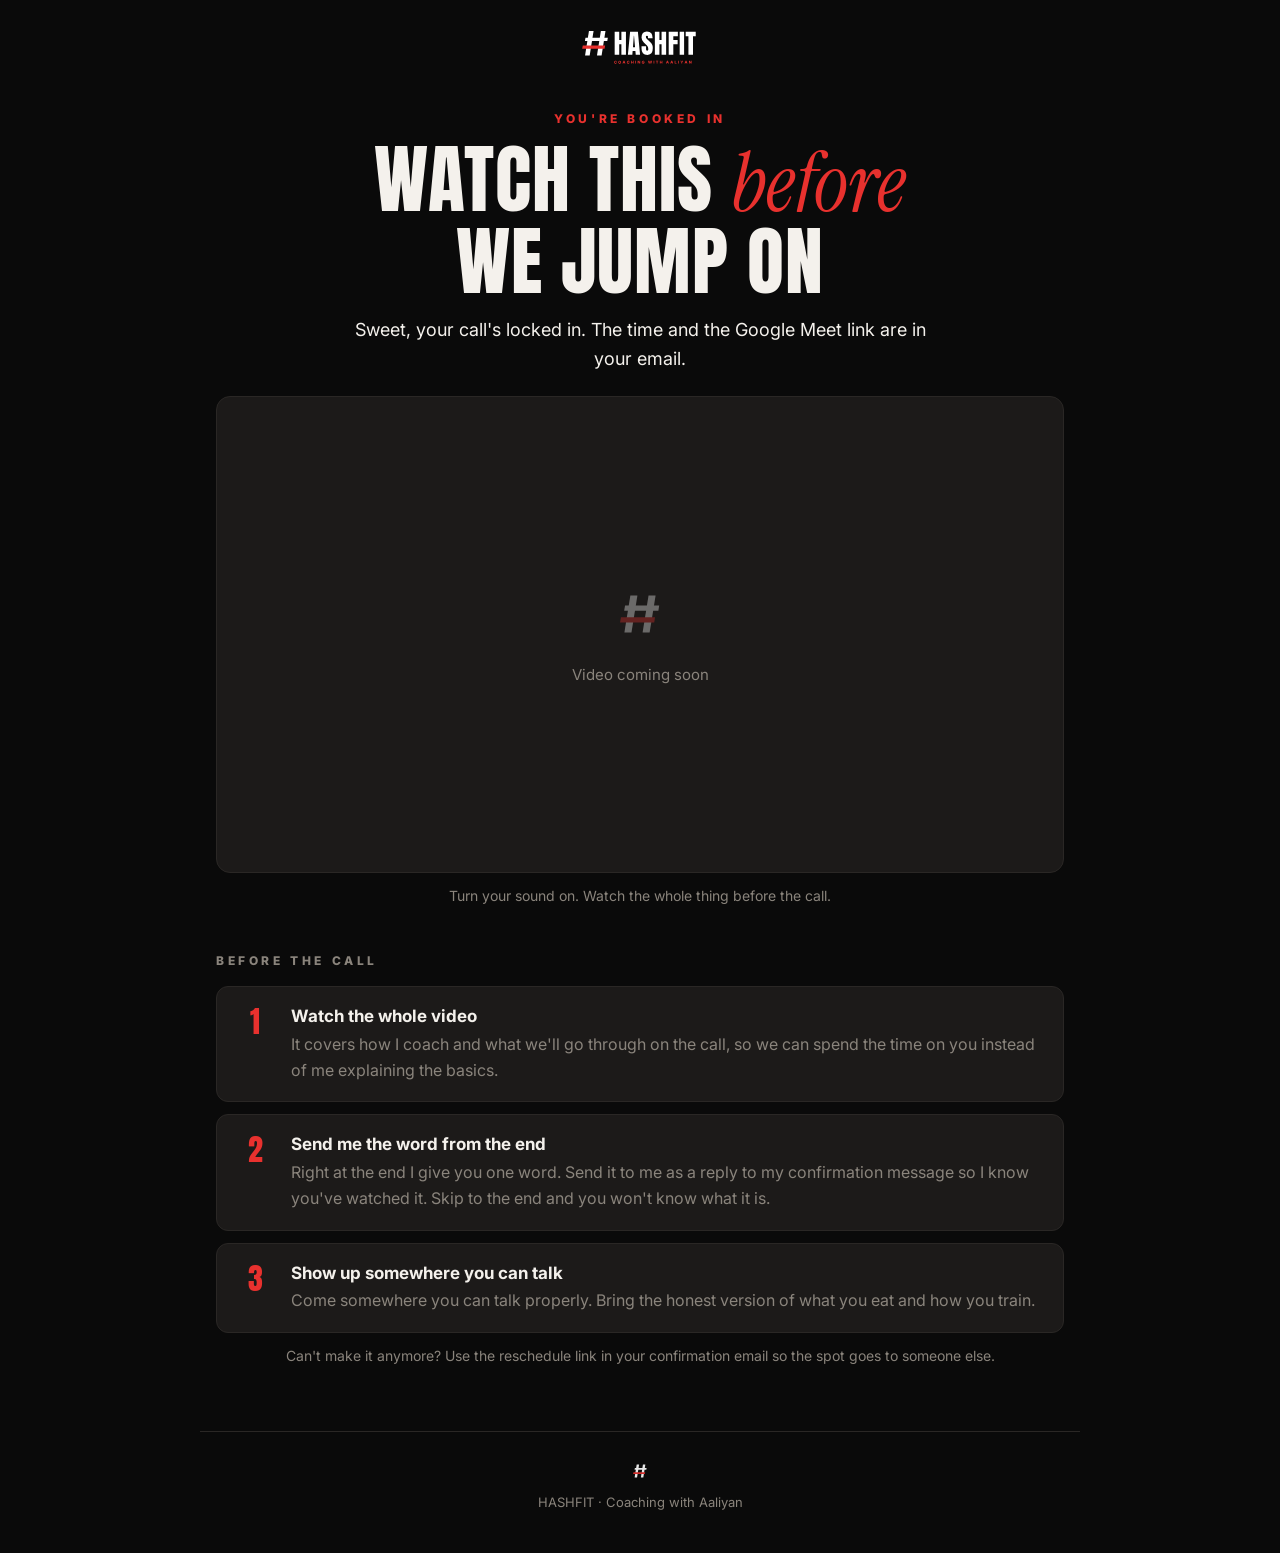
==== apply-site/precall/index.html @ dd2314cb "Add pre-call and VSL pages for the apply site Pre-call page greets people by name and call time from" ====
<!doctype html>
<html lang="en">
<head>
  <meta charset="utf-8">
  <meta name="viewport" content="width=device-width, initial-scale=1">
  <title>You're Booked In | HASHFIT</title>
  <meta name="description" content="Your call with Aaliyan is booked. Watch this before we jump on.">
  <meta name="robots" content="noindex">
  <meta name="theme-color" content="#0A0A0A">
  <link rel="icon" type="image/svg+xml" href="../assets/mark.svg">
  <link rel="apple-touch-icon" href="../assets/mark.png">
  <link rel="preconnect" href="https://fonts.googleapis.com">
  <link rel="preconnect" href="https://fonts.gstatic.com" crossorigin>
  <link href="https://fonts.googleapis.com/css2?family=Anton&family=Inter:wght@400;500;700;800&family=Instrument+Serif:ital@1&display=swap" rel="stylesheet">
  <link rel="stylesheet" href="../assets/site.css">
</head>
<body>

  <!-- ======================================================
       EDIT THESE THREE LINES. That's all you need to touch.
       ====================================================== -->
  <script>
    var PAGE = {
      // Paste your pre-call video link between the quotes
      // (YouTube unlisted, Vimeo, Loom, Wistia or Google Drive all work)
      videoUrl: "",

      // true if you filmed it upright on your phone, false if it's landscape
      vertical: false,

      // Where they send you the word from the end of the video
      replyTo: "as a reply to my confirmation message"
    };
  </script>

  <header class="wrap top">
    <img src="../assets/logo.svg" alt="HASHFIT">
  </header>

  <main class="wrap">
    <section class="hero">
      <span class="tag">You're booked in</span>
      <h1>Watch this <em>before</em> we jump on</h1>
      <p class="sub" id="booked">Sweet, your call's locked in. The time and the Google Meet link are in your email.</p>
    </section>

    <div class="video" id="video">
      <div class="video-empty">
        <div>
          <img src="../assets/mark.svg" alt=""><br>
          Video coming soon
        </div>
      </div>
    </div>
    <p class="video-note">Turn your sound on. Watch the whole thing before the call.</p>

    <section class="section">
      <p class="label">Before the call</p>
      <ol class="steps">
        <li>
          <span class="num">1</span>
          <div>
            <h3>Watch the whole video</h3>
            <p>It covers how I coach and what we'll go through on the call, so we can spend the time on you instead of me explaining the basics.</p>
          </div>
        </li>
        <li>
          <span class="num">2</span>
          <div>
            <h3>Send me the word from the end</h3>
            <p>Right at the end I give you one word. Send it to me <span id="replyTo">as a reply to my confirmation message</span> so I know you've watched it. Skip to the end and you won't know what it is.</p>
          </div>
        </li>
        <li>
          <span class="num">3</span>
          <div>
            <h3>Show up somewhere you can talk</h3>
            <p>Come somewhere you can talk properly. Bring the honest version of what you eat and how you train.</p>
          </div>
        </li>
      </ol>
      <p class="video-note">Can't make it anymore? Use the reschedule link in your confirmation email so the spot goes to someone else.</p>
    </section>
  </main>

  <footer class="wrap foot">
    <img src="../assets/mark.svg" alt="">
    HASHFIT &middot; Coaching with Aaliyan
  </footer>

  <script src="../assets/video.js"></script>
  <script>
    (function () {
      // Calendly adds these to the link when "Pass event details to your
      // redirected page" is ticked on the event type.
      var q = new URLSearchParams(location.search);
      var first = q.get("invitee_first_name") || (q.get("invitee_full_name") || "").split(" ")[0];
      var start = q.get("event_start_time");
      var email = q.get("invitee_email") || "";

      var when = "";
      if (start) {
        var d = new Date(start);
        if (!isNaN(d)) {
          when = new Intl.DateTimeFormat(undefined, {
            weekday: "long", day: "numeric", month: "long",
            hour: "numeric", minute: "2-digit", timeZoneName: "short"
          }).format(d);
        }
      }

      var booked = document.getElementById("booked");
      var hey = first ? "Sweet " + first + ", your" : "Sweet, your";
      if (when) {
        booked.textContent = "";
        booked.append(hey + " call's locked in for ");
        var s = document.createElement("strong");
        s.textContent = when;
        booked.append(s, ". The Google Meet link is in your email.");
      } else if (first) {
        booked.textContent = hey + " call's locked in. The time and the Google Meet link are in your email.";
      }

      document.getElementById("replyTo").textContent = PAGE.replyTo;

      mountVideo(document.getElementById("video"), PAGE.videoUrl, {
        vertical: PAGE.vertical,
        email: email,
        title: "Watch this before our call"
      });
    })();
  </script>
</body>
</html>
---- apply-site/assets/site.css ----
:root {
  --red: #E8312E;
  --black: #0A0A0A;
  --bone: #F4F1EC;
  --ash: #8A847C;
  --charcoal: #1C1A19;
  --line: #2A2725;
  --max: 880px;
}

* { box-sizing: border-box; }

html { -webkit-text-size-adjust: 100%; }

body {
  margin: 0;
  background: var(--black);
  color: var(--bone);
  font-family: "Inter", system-ui, -apple-system, "Segoe UI", Roboto, sans-serif;
  font-size: 17px;
  line-height: 1.6;
  -webkit-font-smoothing: antialiased;
}

a { color: var(--bone); }

.wrap {
  width: 100%;
  max-width: var(--max);
  margin: 0 auto;
  padding: 0 16px;
}

/* Header */
.top {
  padding: 22px 0 8px;
  display: flex;
  justify-content: center;
}
.top img { height: 46px; width: auto; display: block; }

/* Hero */
.hero { text-align: center; padding: 28px 0 22px; }

.tag {
  display: inline-block;
  font-weight: 800;
  font-size: 12px;
  letter-spacing: 0.3em;
  text-transform: uppercase;
  color: var(--red);
  margin-bottom: 14px;
}

h1 {
  font-family: "Anton", Impact, sans-serif;
  font-weight: 400;
  text-transform: uppercase;
  font-size: clamp(40px, 9vw, 76px);
  line-height: 0.98;
  letter-spacing: 0.01em;
  margin: 0 0 18px;
  text-wrap: balance;
}
h1 em {
  font-family: "Instrument Serif", Georgia, serif;
  font-style: italic;
  text-transform: none;
  color: var(--red);
  letter-spacing: 0;
  font-size: 1.08em;
}

.sub {
  max-width: 620px;
  margin: 0 auto;
  font-size: 18px;
  color: var(--bone);
  text-wrap: pretty;
}
.sub strong { color: var(--bone); font-weight: 700; }
.muted { color: var(--ash); }

/* Video */
.video {
  position: relative;
  width: 100%;
  background: var(--charcoal);
  border: 1px solid var(--line);
  border-radius: 14px;
  overflow: hidden;
  aspect-ratio: 16 / 9;
}
.video.vertical {
  aspect-ratio: 9 / 16;
  max-width: 420px;
  margin: 0 auto;
}
.video iframe,
.video video {
  position: absolute;
  inset: 0;
  width: 100%;
  height: 100%;
  border: 0;
  background: #000;
}
.video-empty {
  position: absolute;
  inset: 0;
  display: grid;
  place-items: center;
  text-align: center;
  padding: 24px;
  color: var(--ash);
  font-size: 15px;
}
.video-empty img { width: 64px; height: 64px; opacity: 0.35; margin-bottom: 10px; }

.video-note {
  text-align: center;
  font-size: 14px;
  color: var(--ash);
  margin: 12px 0 0;
}

/* Steps */
.section { padding: 44px 0 0; }

.label {
  font-weight: 800;
  font-size: 12px;
  letter-spacing: 0.3em;
  text-transform: uppercase;
  color: var(--ash);
  margin: 0 0 16px;
}

.steps {
  list-style: none;
  margin: 0;
  padding: 0;
  display: grid;
  gap: 12px;
}
.steps li {
  display: grid;
  grid-template-columns: 44px 1fr;
  gap: 14px;
  align-items: start;
  background: var(--charcoal);
  border: 1px solid var(--line);
  border-radius: 12px;
  padding: 18px 18px 18px 16px;
}
.steps .num {
  font-family: "Anton", Impact, sans-serif;
  font-size: 30px;
  line-height: 1;
  color: var(--red);
  text-align: center;
  padding-top: 2px;
}
.steps h3 {
  margin: 0 0 4px;
  font-size: 17px;
  font-weight: 700;
  line-height: 1.35;
}
.steps p { margin: 0; color: var(--ash); font-size: 16px; }

/* CTA */
.cta-row { text-align: center; padding: 28px 0 0; }
.btn {
  display: inline-block;
  background: var(--red);
  color: #fff;
  text-decoration: none;
  font-weight: 800;
  font-size: 14px;
  letter-spacing: 0.2em;
  text-transform: uppercase;
  padding: 18px 30px;
  border-radius: 999px;
  transition: transform 0.15s ease, background 0.15s ease;
}
.btn:hover { background: #ff3d39; transform: translateY(-1px); }
.btn:focus-visible { outline: 2px solid var(--bone); outline-offset: 3px; }

/* Booking embed */
.booking {
  background: var(--charcoal);
  border: 1px solid var(--line);
  border-radius: 14px;
  overflow: hidden;
  margin-top: 8px;
}
.calendly-inline-widget { min-width: 280px; height: 1060px; }

/* Footer */
.foot {
  margin-top: 64px;
  padding: 28px 0 40px;
  border-top: 1px solid var(--line);
  text-align: center;
  color: var(--ash);
  font-size: 13px;
}
.foot img { height: 22px; width: auto; display: block; margin: 0 auto 10px; opacity: 0.9; }

@media (max-width: 560px) {
  body { font-size: 16px; }
  .hero { padding: 18px 0 18px; }
  .sub { font-size: 17px; }
  .video { border-radius: 10px; }
  .steps li { grid-template-columns: 34px 1fr; gap: 10px; padding: 16px 14px; }
  .steps .num { font-size: 26px; }
  .btn { width: 100%; padding: 18px 20px; }
  .calendly-inline-widget { height: 1150px; }
}
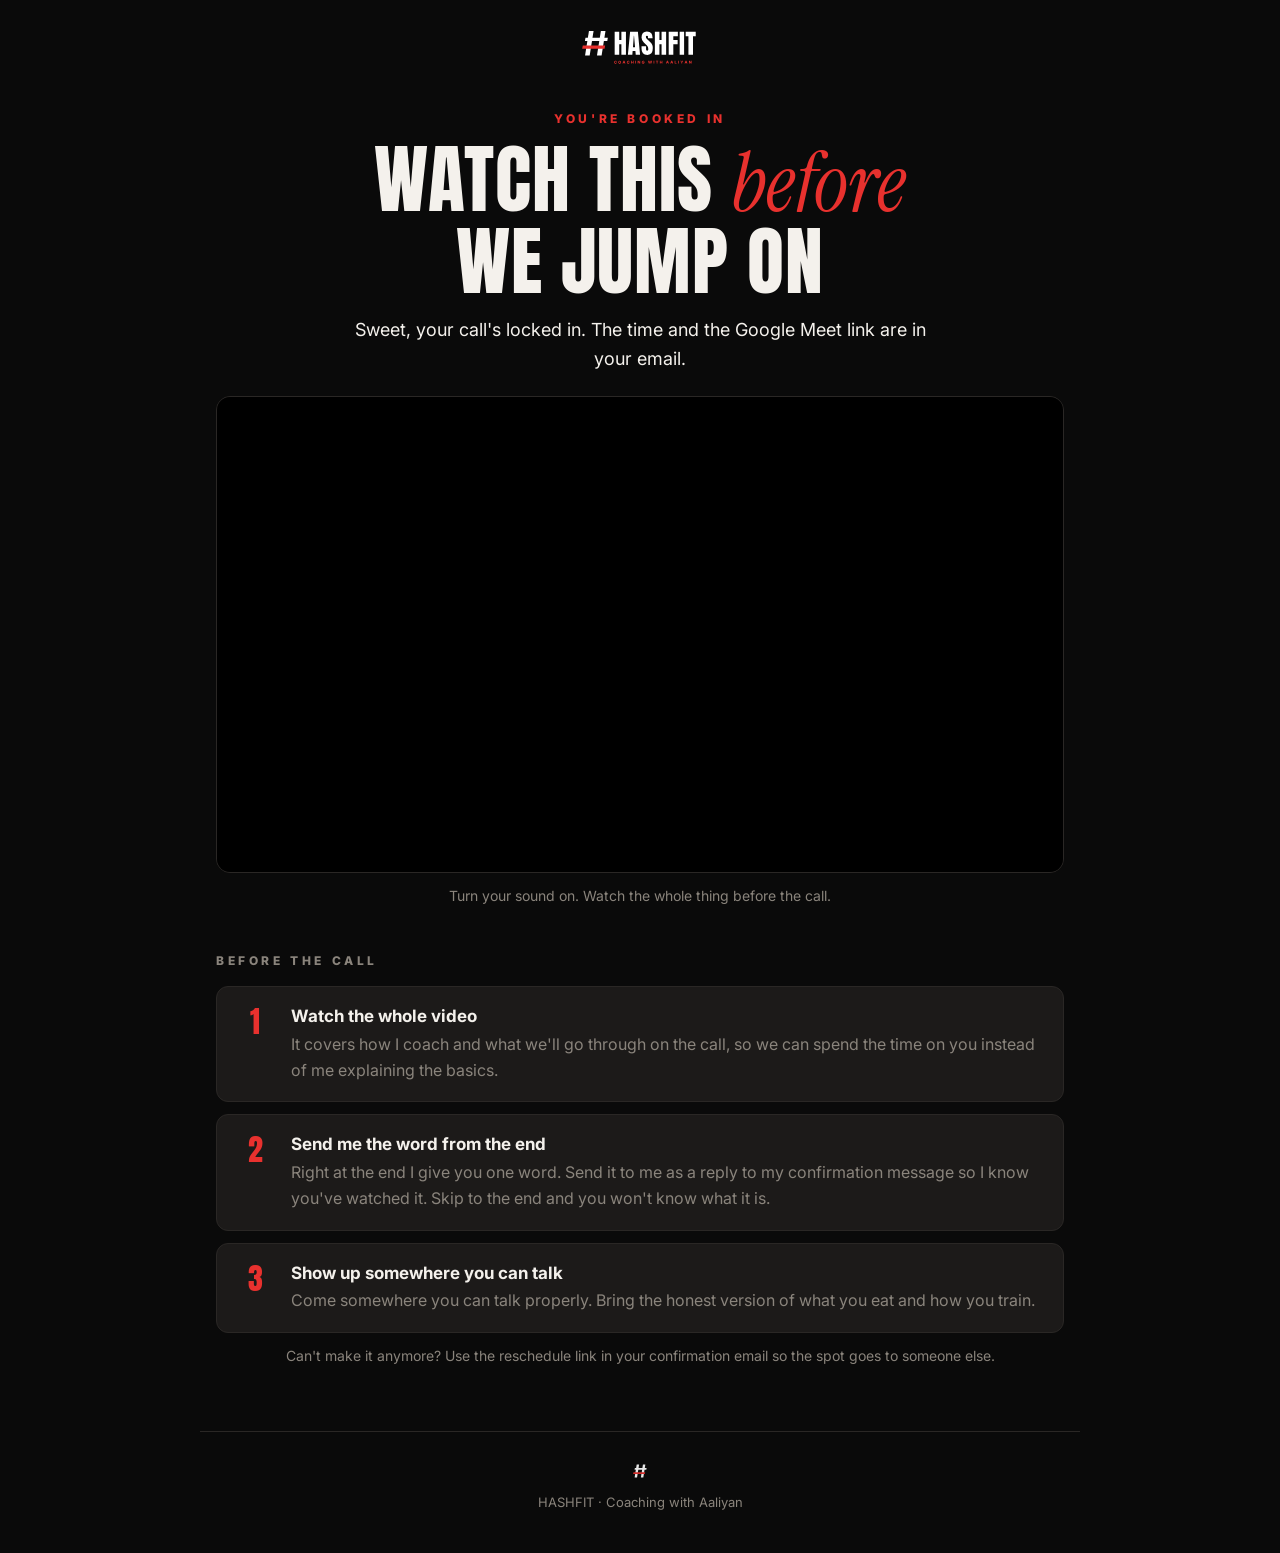
==== commit b2d5f5f0: "Add the Wistia pre-call video to the pre-call page Co-Authored-By: Claude Opus 5.5 <noreply@anthropi" ====
--- a/apply-site/precall/index.html
+++ b/apply-site/precall/index.html
@@ -23,7 +23,7 @@
     var PAGE = {
       // Paste your pre-call video link between the quotes
       // (YouTube unlisted, Vimeo, Loom, Wistia or Google Drive all work)
-      videoUrl: "",
+      videoUrl: "https://fast.wistia.com/embed/medias/momfxsipp6",
 
       // true if you filmed it upright on your phone, false if it's landscape
       vertical: false,
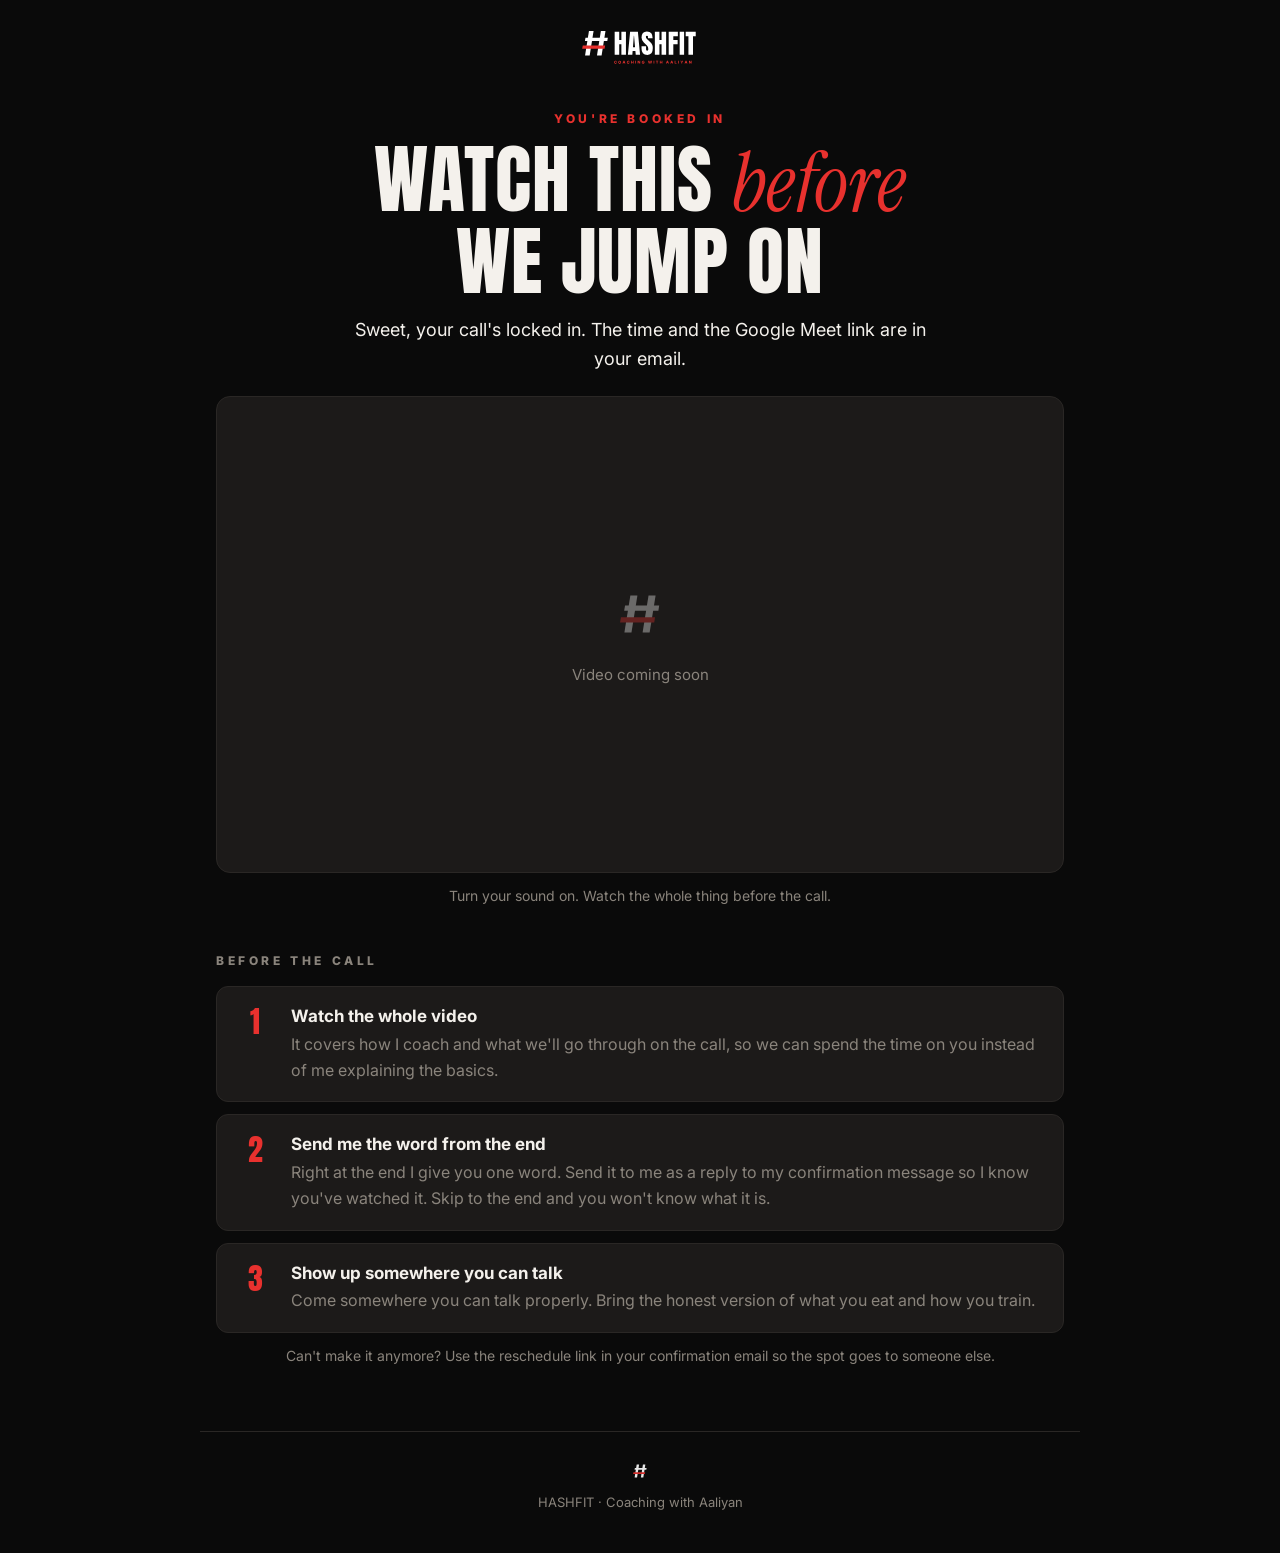
==== commit 788697e2: "Move the Wistia video to the VSL page It's the VSL, not the pre-call video.  Co-Authored-By: Claude " ====
--- a/apply-site/precall/index.html
+++ b/apply-site/precall/index.html
@@ -23,7 +23,7 @@
     var PAGE = {
       // Paste your pre-call video link between the quotes
       // (YouTube unlisted, Vimeo, Loom, Wistia or Google Drive all work)
-      videoUrl: "https://fast.wistia.com/embed/medias/momfxsipp6",
+      videoUrl: "",
 
       // true if you filmed it upright on your phone, false if it's landscape
       vertical: false,
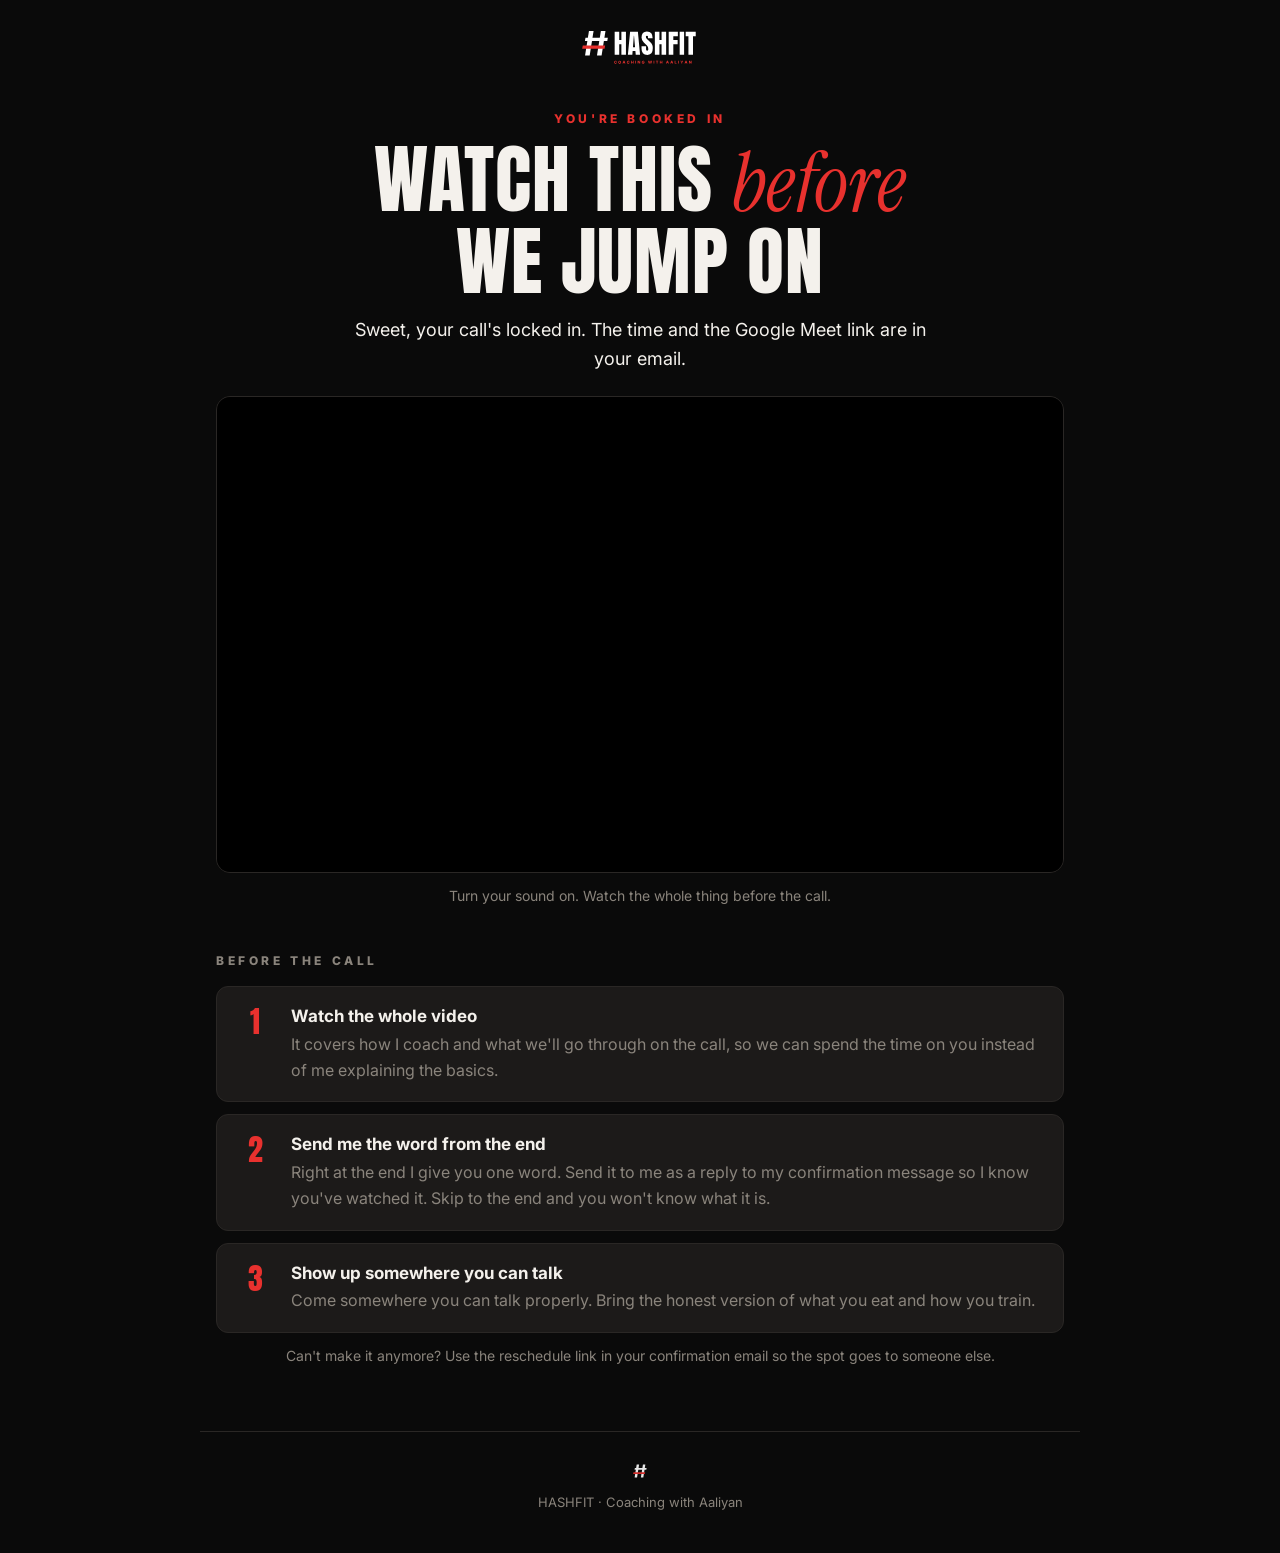
==== commit ab3f7577: "Add the Wistia pre-call video to the pre-call page Co-Authored-By: Claude Opus 5.5 <noreply@anthropi" ====
--- a/apply-site/precall/index.html
+++ b/apply-site/precall/index.html
@@ -23,7 +23,7 @@
     var PAGE = {
       // Paste your pre-call video link between the quotes
       // (YouTube unlisted, Vimeo, Loom, Wistia or Google Drive all work)
-      videoUrl: "",
+      videoUrl: "https://fast.wistia.com/embed/medias/rxsl3zylna",
 
       // true if you filmed it upright on your phone, false if it's landscape
       vertical: false,
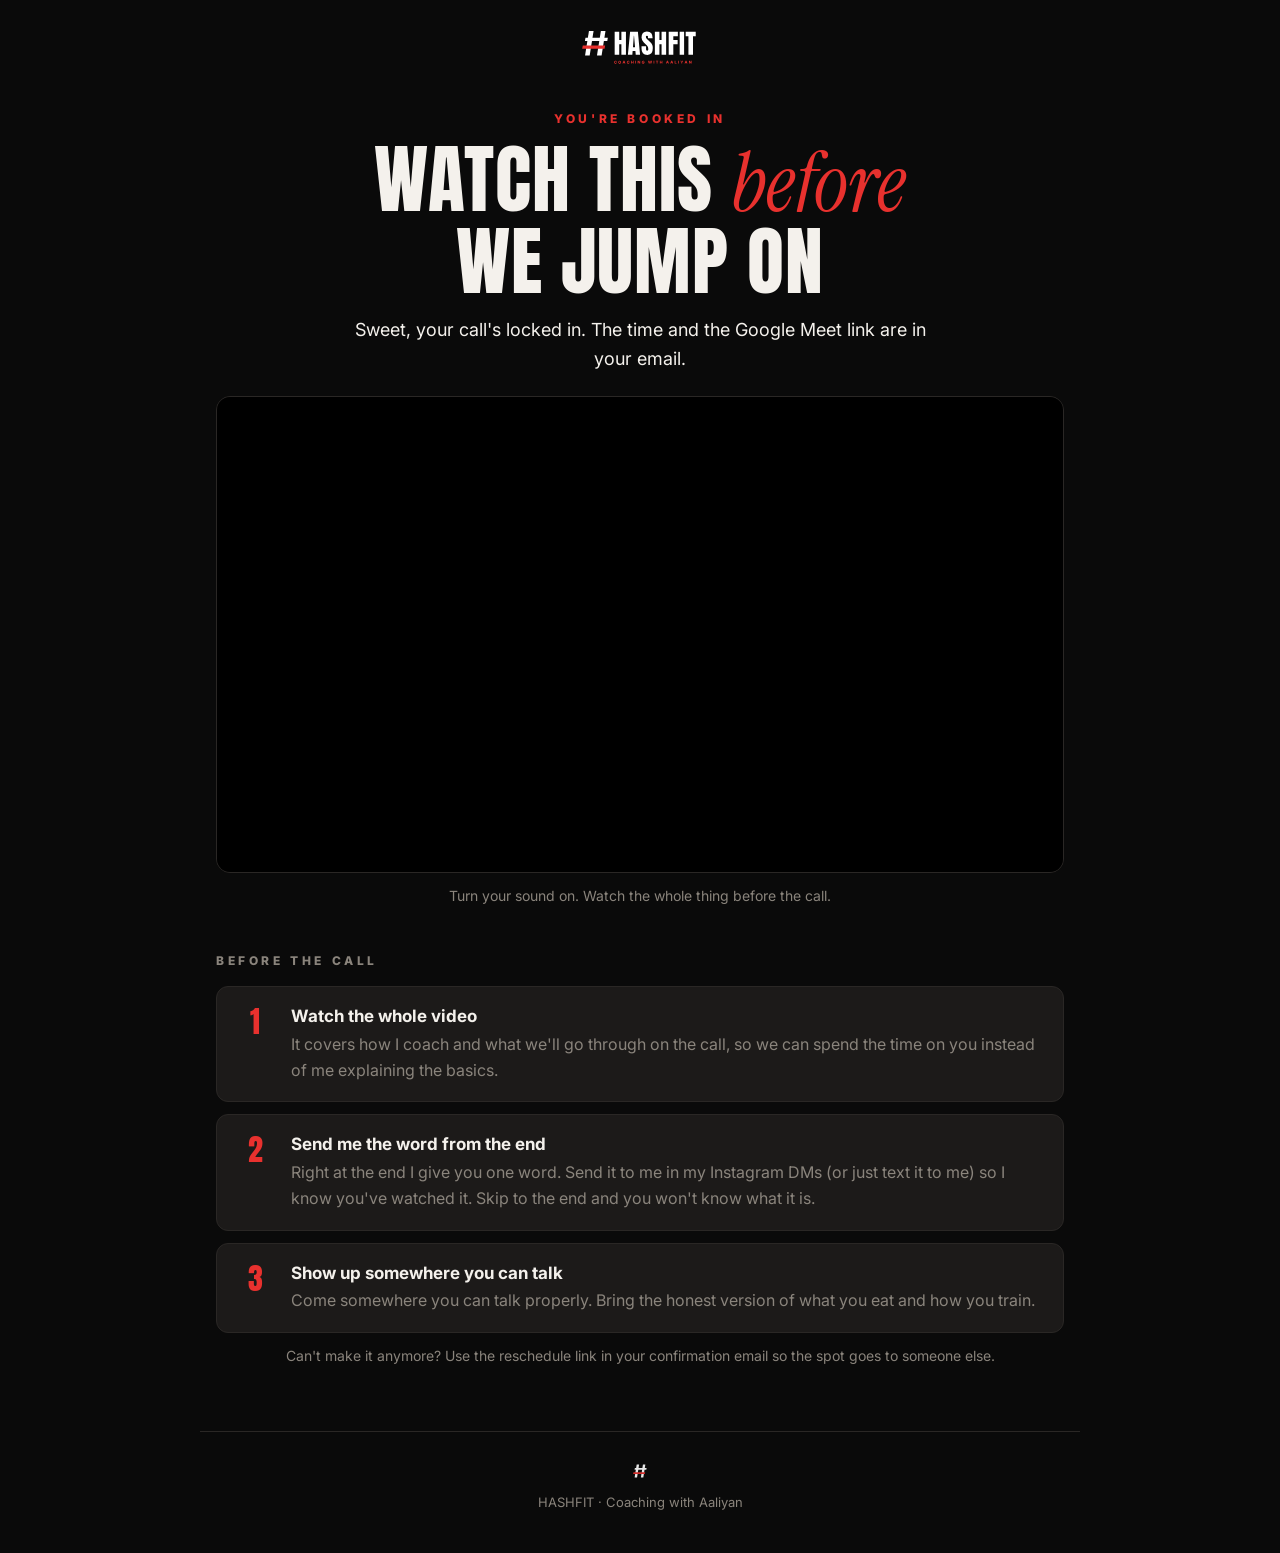
==== commit 0f41d4b5: "Ask for the end-of-video word in Instagram DMs or by text Co-Authored-By: Claude Opus 5.5 <noreply@a" ====
--- a/apply-site/precall/index.html
+++ b/apply-site/precall/index.html
@@ -29,7 +29,7 @@
       vertical: false,
 
       // Where they send you the word from the end of the video
-      replyTo: "as a reply to my confirmation message"
+      replyTo: "in my Instagram DMs (or just text it to me)"
     };
   </script>
 
@@ -68,7 +68,7 @@
           <span class="num">2</span>
           <div>
             <h3>Send me the word from the end</h3>
-            <p>Right at the end I give you one word. Send it to me <span id="replyTo">as a reply to my confirmation message</span> so I know you've watched it. Skip to the end and you won't know what it is.</p>
+            <p>Right at the end I give you one word. Send it to me <span id="replyTo">in my Instagram DMs (or just text it to me)</span> so I know you've watched it. Skip to the end and you won't know what it is.</p>
           </div>
         </li>
         <li>
